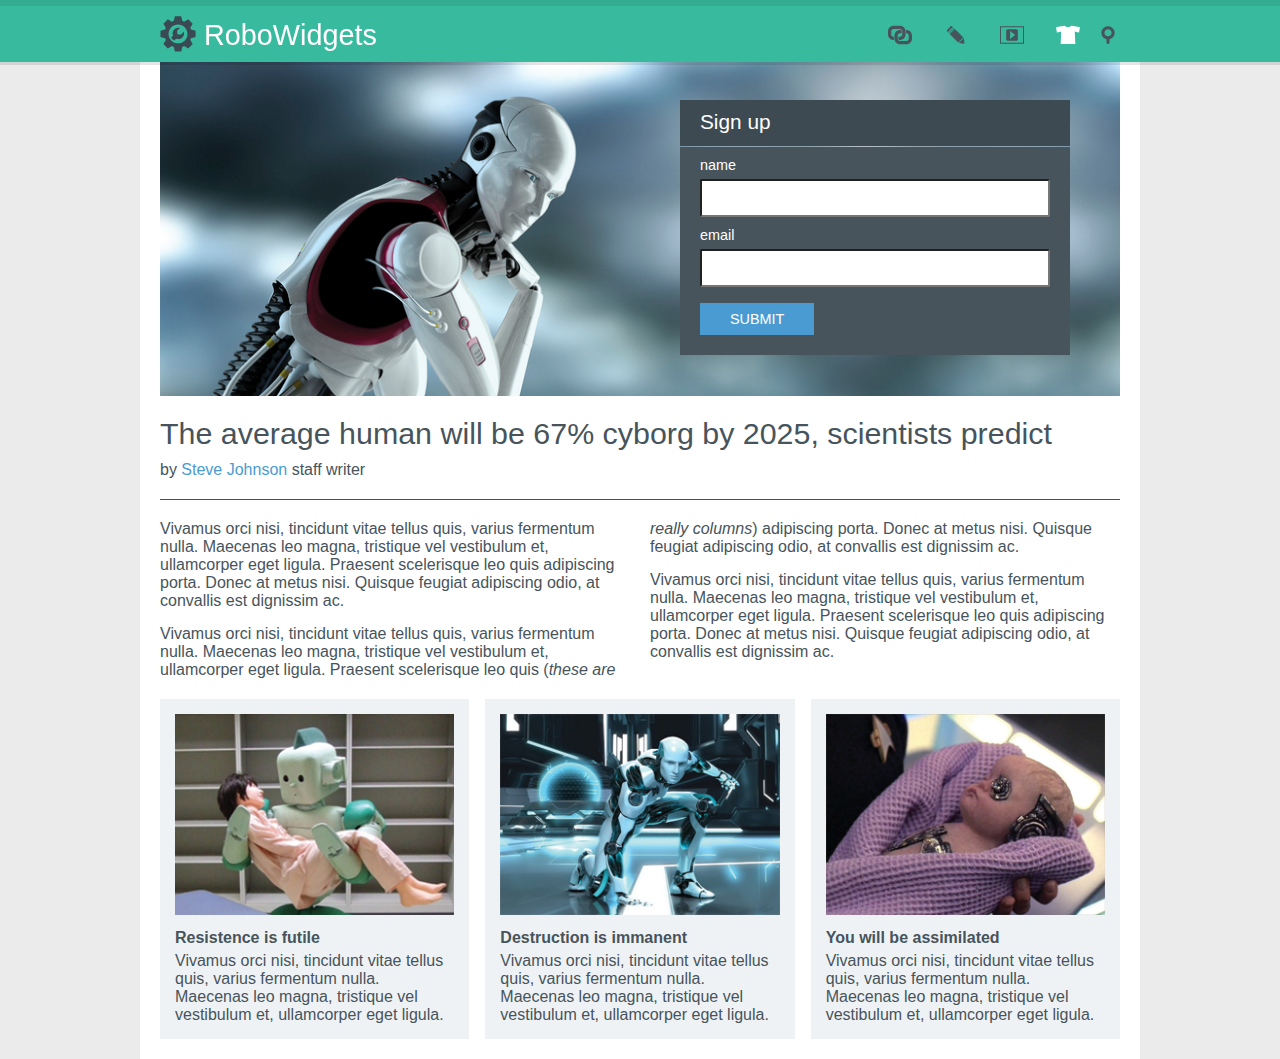
==== index.html @ dd58f107 "Done!" ====
<!DOCTYPE HTML>
<html lang="en">
<head>

    <!-- meta -->
    <meta charset="UTF-8">
    <meta name="viewport" content="width=device-width">

    <title>RoboWidgets</title>
    <meta name="description" content="Exquisite desserts for your special occassion.">

    <!-- fonts -->
    <link rel="stylesheet" href="robo-icons/styles.css">

    <!-- stylesheets -->
    <link rel="stylesheet" href="styles.css">

</head>
<body>

<header class="page-header-block group">

    <div class="sticky-block">
        <div class="page-wrap">

            <div class="brand-block">
                <a href="#home">
                    <img class="logo" src="img/robologo.svg" />
                    <span class="title"><strong>Robo</strong>Widgets</span>
                </a>
            </div>

            <nav class="nav-block">
                <a class="icon-hamburger compact-icon" href="#nav"><span>Navigation</span></a>

                <div class="body">
                    <a class="icon-links" href="#widgets"><span>Widgets</span></a>
                    <a class="icon-blog" href="#write"><span>Blog</span></a>
                    <a class="icon-vids" href="#video"><span>Vids</span></a>
                    <a class="icon-shirt active" href="#store"><span>Store</span></a>
                </div>
            </nav>

            <div class="search-block">
                <a class="icon-search" href="#search"><span>Search</span></a>
            </div>

        </div>
    </div>

    <div class="page-wrap">

        <form class="signup-block" action="" method="post">
            <header>
                <h1>Sign up</h1>
            </header>

            <div class="body">
                <div class="name">
                    <label>name</label><input type="text" />
                </div>

                <div class="email">
                    <label>email</label><input type="text" />
                </div>

                <button type="submit">Submit</button>
            </div>

        </form>

    </div>

</header>

<main class="page-content-block page-wrap">

    <article class="main-article-block">

        <header class="header-block">
            <div class="img-wrap">
                <img src="img/hdrimg.png" />
            </div>
            <h1>The average human will be 67% cyborg by 2025, scientists predict</h1>
            <div class="by">by <a href="#author">Steve Johnson</a> staff writer</div>
        </header>

        <div class="content">

            <p>Vivamus orci nisi, tincidunt vitae tellus quis, varius fermentum nulla. Maecenas leo magna, tristique vel vestibulum et, ullamcorper eget ligula. Praesent scelerisque leo quis adipiscing porta. Donec at metus nisi. Quisque feugiat adipiscing odio, at convallis est dignissim ac.</p>

            <p>Vivamus orci nisi, tincidunt vitae tellus quis, varius fermentum nulla. Maecenas leo magna, tristique vel vestibulum et, ullamcorper eget ligula. Praesent scelerisque leo quis (<em>these are really columns</em>) adipiscing porta. Donec at metus nisi. Quisque feugiat adipiscing odio, at convallis est dignissim ac.</p>

            <p>Vivamus orci nisi, tincidunt vitae tellus quis, varius fermentum nulla. Maecenas leo magna, tristique vel vestibulum et, ullamcorper eget ligula. Praesent scelerisque leo quis adipiscing porta. Donec at metus nisi. Quisque feugiat adipiscing odio, at convallis est dignissim ac.</p>

        </div>

    </article>

    <section class="recommended-articles-block group">
        <article>
            <img src="img/story1img.png" />
            <h1>Resistence is futile</h1>
            <p class="abstract">Vivamus orci nisi, tincidunt vitae tellus quis, varius fermentum nulla. Maecenas leo magna, tristique vel vestibulum et, ullamcorper eget ligula.</p>
        </article>

        <article>
            <img src="img/story2img.png" />
            <h1>Destruction is immanent</h1>
            <p class="abstract">Vivamus orci nisi, tincidunt vitae tellus quis, varius fermentum nulla. Maecenas leo magna, tristique vel vestibulum et, ullamcorper eget ligula.</p>
        </article>

        <article>
            <img src="img/story3img.png" />
            <h1>You will be assimilated</h1>
            <p class="abstract">Vivamus orci nisi, tincidunt vitae tellus quis, varius fermentum nulla. Maecenas leo magna, tristique vel vestibulum et, ullamcorper eget ligula.</p>
        </article>
    </section>

</main>


<!-- scripts -->
<script type="text/javascript" src="http://code.jquery.com/jquery-1.11.0.min.js"></script>
<script type="text/javascript">
$(function () {
    $(document).on('click', '.nav-block .compact-icon, .nav-block.active .body', function (e) {
        e.preventDefault();
        $(this).closest('.nav-block').toggleClass('active');
    });
});
</script>


</body>
</html>
---- robo-icons/styles.css ----
@charset "UTF-8";

@font-face {
  font-family: "robo-icons";
  src:url("fonts/robo-icons.eot");
  src:url("fonts/robo-icons.eot?#iefix") format("embedded-opentype"),
    url("fonts/robo-icons.woff") format("woff"),
    url("fonts/robo-icons.ttf") format("truetype"),
    url("fonts/robo-icons.svg#robo-icons") format("svg");
  font-weight: normal;
  font-style: normal;

}

[data-icon]:before {
  font-family: "robo-icons" !important;
  content: attr(data-icon);
  font-style: normal !important;
  font-weight: normal !important;
  font-variant: normal !important;
  text-transform: none !important;
  speak: none;
  line-height: 1;
  -webkit-font-smoothing: antialiased;
  -moz-osx-font-smoothing: grayscale;
}

[class^="icon-"]:before,
[class*=" icon-"]:before {
  font-family: "robo-icons" !important;
  font-style: normal !important;
  font-weight: normal !important;
  font-variant: normal !important;
  text-transform: none !important;
  speak: none;
  line-height: 1;
  -webkit-font-smoothing: antialiased;
  -moz-osx-font-smoothing: grayscale;
}

.icon-links:before {
  content: "a";
}
.icon-hamburger:before {
  content: "b";
}
.icon-blog:before {
  content: "c";
}
.icon-search:before {
  content: "d";
}
.icon-shirt:before {
  content: "e";
}
.icon-vids:before {
  content: "f";
}
---- styles.css ----
*, *:after, *:before {
    -webkit-box-sizing: border-box;
    -moz-box-sizing: border-box;
    box-sizing: border-box;
}

.group:after {
  content: "";
  display: table;
  clear: both;
}

p {
    margin: 15px 0 0;
}

p:first-child {
    margin-top: 0;
}

a {
    text-decoration: none;
}

body {
    font-size: 62.5%;
    font-size: 1.0rem;
    width: 100%;
    margin: 0;

   font-family: "HelveticaNeue-Light", "Helvetica Neue Light", "Helvetica Neue", Helvetica, Arial, "Lucida Grande", sans-serif;
   font-weight: 300;

   background-color: #EBEBEC;
}

body, a, input[type=text] {
   color: #47545B;
}

html {
    width: 100%;
}

.page-wrap {
    max-width: 1000px;
    margin: 0 auto;
    position: relative;
}


/* =PAGE HEADER BLOCK */

.page-header-block .sticky-block {
    background-color: #38BA9E;
    border-top: 6px solid #33AC92;
    width: 100%;
    padding: 10px 0px;
    position: fixed;
    z-index: 20;
    left: 0;
    right: 0;
    box-shadow: 0 3px 0 0 rgba(0, 0, 0, 0.1);
    font-size: 1.8rem;
}

.page-header-block .sticky-block .page-wrap {
    padding: 0 20px;
}

.brand-block .logo {
    height: 36px;
    width: 36px;
    vertical-align: bottom;
}

.brand-block .title {
    color: #FFFFFF;
}

[class^="icon-"] span {
    display: none;
}

.nav-block a,
.icon-search {
    text-decoration: none;
    font-size: 1.5rem;
    margin-left: 24px;
}

.page-header-block .sticky-block [class^=icon-]:hover,
.page-header-block .sticky-block [class^=icon-].active {
    transition: color 200ms;
    color: #FFFFFF;
}

.page-header-block .sticky-block [class^=icon-] {
    transition: color 200ms;
}

.brand-block,
.nav-block,
.search-block {
    display: inline-block;
}

.nav-block,
.search-block {
    vertical-align: middle;
    padding-top: 5px;
}

.nav-block .compact-icon {
    display: none;
}

.search-block {
    position: absolute;
    right: 20px;
}

.nav-block {
    position: absolute;
    right: 60px;
}


/* =SIGNUP BLOCK */

.signup-block {
    min-width: 390px;
    color: white;
    position: absolute;
    z-index: 10;
    right: 7%;
    top: 0;
    margin-top: 10%;
}

.signup-block .body {
    padding: 0 20px 20px;
    background-color: #47545B;
    margin-top: 1px;
}

.signup-block h1 {
    font-size: 1.3rem;
    font-weight: 500;
    background-color: #3D4A51;
    margin: 0;
    padding: 10px 20px;
    height: 46px;
}

.signup-block .name,
.signup-block .email {
    padding: 10px 0 0;
    max-width: 350px;
}

.signup-block label {
    font-size: 0.9rem;
    display: block;
    height: 17px;
}

.signup-block input {
    width: 100%;
    height: 38px;
    font-size: 1.3rem;
    padding: 3px;
    margin-top: 5px;
    color: #47545B;
    font-weight: normal;
    border-radius: 2px;
}

.signup-block input:focus {
    outline: none;
}

.signup-block button {
    background-color: #499BD2;
    color: white;
    border: none;
    padding: 7px 30px;
    font-size: 0.9rem;
    text-transform: uppercase;
    margin-top: 16px;
    margin-left: 0;
    cursor: pointer;
    height: 32px;
}


/* =PAGE CONTENT BLOCK */

.page-content-block {
    padding: 0 20px 20px;
    background-color: white;
    padding-top: 53px;
}

.main-article-block a {
    text-decoration: none;
    color: #499BD2;
}

.main-article-block .header-block {
    border-bottom: 1px solid #47545B;
    padding-bottom: 20px;
}

.main-article-block .header-block img {
    width: 100%;
    height: auto;
}

.main-article-block .header-block .img-wrap {
    width: 100%;
    height: 0;
    padding-bottom: 35.7%;
    overflow: hidden;
}

.main-article-block .header-block h1 {
    font-size: 1.9rem;
    font-weight: normal;
    margin: 20px 0 10px 0;
}

.main-article-block .header-block .by {
    font-size: 1.0rem;
}

.main-article-block .content {
   -moz-column-count: 2;
   -webkit-column-count: 2;
   -ms-column-count: 2;
   column-count: 2;

   -moz-column-gap: 20px;
   -webkit-column-gap: 20px;
   -ms-column-gap: 20px;
   column-gap: 20px;

   padding-top: 20px;
}


/* =RECOMMENDED ARTICLES BLOCK */

.recommended-articles-block {
    padding-top: 20px;

   -moz-column-count: 3;
   -webkit-column-count: 3;
   -ms-column-count: 3;
   column-count: 3;
}

.recommended-articles-block article {
    background-color: #EFF2F5;
    padding: 15px;
    width: 100%;
}

.recommended-articles-block h1 {
    font-size: 1.0rem;
    margin: 10px 0 5px;
}

.recommended-articles-block p {
    margin: 0;
}

.recommended-articles-block img {
    width: 100%;
    height: auto;
}

/******************/
/* =MEDIA QUERIES */
/******************/

@media (max-width: 900px) {

    /* SIGN UP */
    .signup-block {
        margin-top: 63px;
        right: 20px;
    }

    .main-article-block .header-block img {
        height: 100%;
        width: auto;
    }

    .main-article-block .header-block .img-wrap {
        height: 265px;
        padding: 0;
        max-width: 100%;
    }

    .main-article-block .content {
        -moz-column-count: 1;
        -webkit-column-count: 1;
        -ms-column-count: 1;
        column-count: 1;
    }
}

@media (max-width: 750px) {

    /* =IMG WRAP */
    .main-article-block .header-block img {
        display: block;
        float: right;
    }

    .recommended-articles-block {
        padding-top: 20px;

       -moz-column-count: 1;
       -webkit-column-count: 1;
       -ms-column-count: 1;
       column-count: 1;
    }

    .recommended-articles-block article {
        width: 49%;
        float: left;
        margin-left: 2%;
        margin-top: 2%;
    }

    .recommended-articles-block article:nth-child(odd) {
        margin-left: 0;
    }

    .recommended-articles-block article:last-child:nth-child(odd) {
        width: 100%;
    }

    .recommended-articles-block article:last-child:nth-child(odd) img {
        width: 47%;
        float: left;
    }

    .recommended-articles-block article:last-child:nth-child(odd) h1,
    .recommended-articles-block article:last-child:nth-child(odd) .abstract {
        width: 47%;
        float: right;
    }
}

@media (max-width: 650px) {
    .signup-block {
        margin-top: 200px;
        right: 18%;
    }

    .main-article-block .header-block img {
        float: none;
    }

    .main-article-block .header-block h1 {
        padding-top: 150px;
    }

    /* =NAV BLOCK */
    .nav-block {
        right: 16px;
    }

    .search-block {
        right: 56px;
    }

    .nav-block .compact-icon {
        display: inline-block;
    }

    .nav-block.active .body {
        visibility: visible;
        opacity: 1;
        transition-property: visibility, opacity;
        transition-duration: 200ms;
    }

    .nav-block .body {
        opacity: 0;
        visibility: hidden;
        transition-property: opacity, visibility;
        transition-duration: 200ms;

        background-color: #30A288;
        position: absolute;
        z-index: 30;
        right: -16px;
        padding: 17px;
        text-align: center;
    }

    .nav-block .body:before {
        content: "";
        position: absolute;
        top: -10px;
        left: 19px;
        border-bottom: 10px solid black;
        border-bottom-color: #30A288;
        border-left: 10px solid transparent;
        border-right: 10px solid transparent;
    }

    .nav-block .body a {
        display: block;
        margin-left: 0;
        margin-top: 15px;
    }

    /* =PAGE HEADER BLOCK */
    .page-content-block.page-wrap {
        padding: 0;
    }

    .main-article-block {
        padding: 0 10px;
    }

    .signup-block {
        margin-top: 202px;
        width: 100%;
        right: 0;
    }

    .main-article-block .header-block img {
        width: 100%;
        height: auto;
    }

    .main-article-block .header-block .img-wrap {
        /* brute force override the padding on main article block */
        position: absolute;
        left: 0;
        top: 41px;
    }

    .main-article-block .header-block h1 {
        padding-top: 460px;
    }
}

@media (max-width: 400px) {

    /* =BRAND BLOCK */
    .brand-block {
        font-size: 1.3rem;
    }

    .brand-block .logo {
        height: 30px;
        width: 30px;
    }

    .signup-block {
        width: 100%;
        min-width: 100%;
    }

    .main-article-block .header-block .img-wrap {
        width: 100%;
    }

    .main-article-block .header-block img {
        width: 100%;
    }

    .recommended-articles-block article {
        width: 100%;
        float: none;
        margin: 16px 0 0;
    }

    .recommended-articles-block article:last-child:nth-child(odd) img,
    .recommended-articles-block article:last-child:nth-child(odd) h1,
    .recommended-articles-block article:last-child:nth-child(odd) .abstract {
        width: 100%;
        float: none;
    }
}

@media (max-width: 380px) {
    .main-article-block .header-block .img-wrap {
        height: 140px;
        width: 100%;
    }

    .main-article-block .header-block img {
        height: 100%;
        width: auto;
    }
}
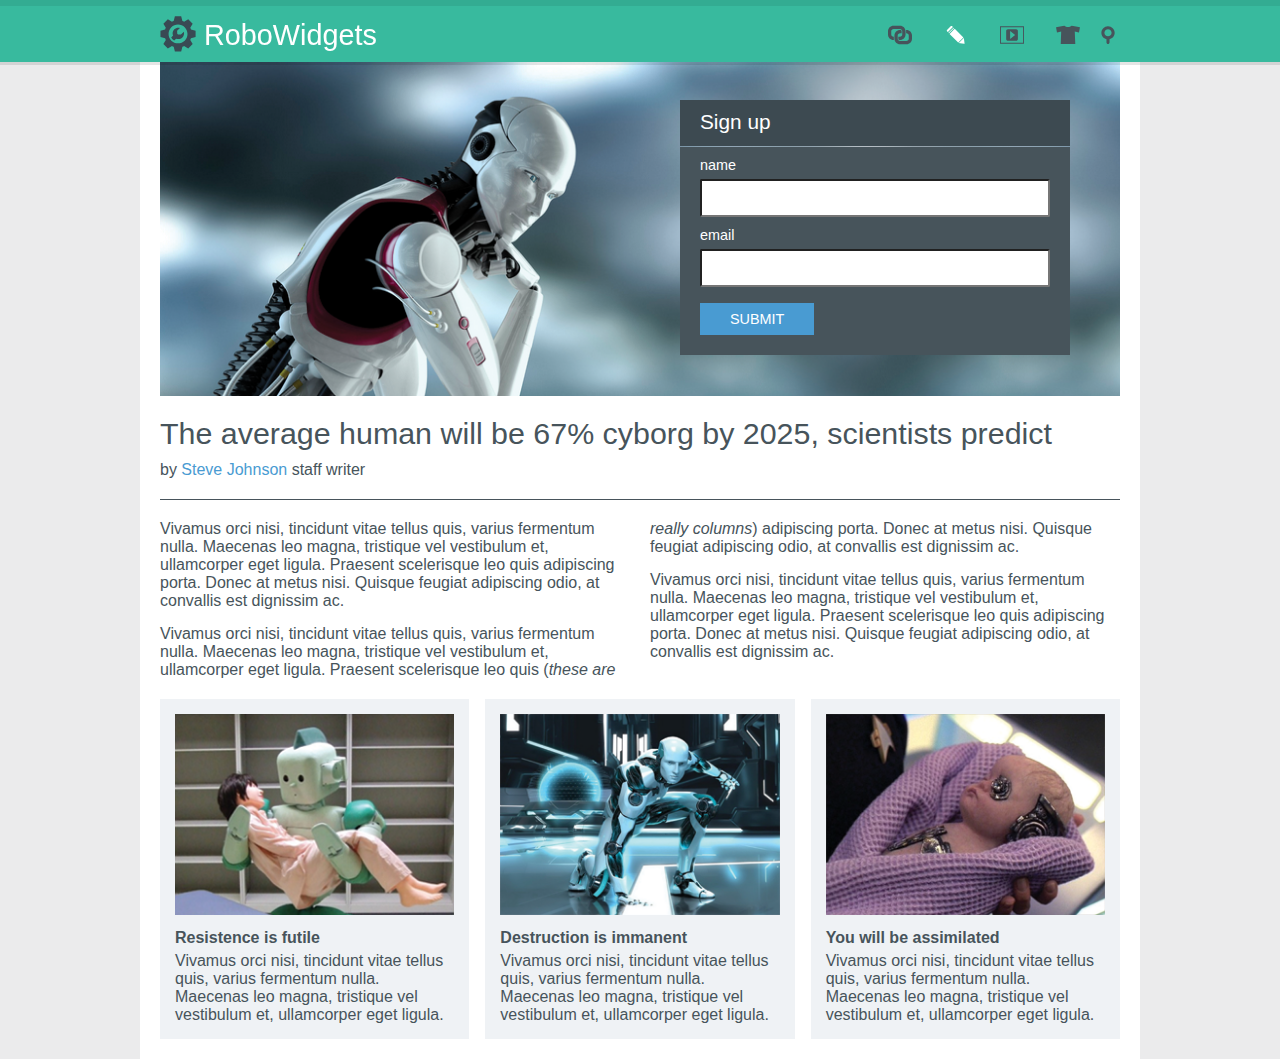
==== commit 88401699: "Fixes links" ====
--- a/index.html
+++ b/index.html
@@ -25,25 +25,25 @@
         <div class="page-wrap">
 
             <div class="brand-block">
-                <a href="#home">
+                <a href="#home" title="Home">
                     <img class="logo" src="img/robologo.svg" />
                     <span class="title"><strong>Robo</strong>Widgets</span>
                 </a>
             </div>
 
             <nav class="nav-block">
-                <a class="icon-hamburger compact-icon" href="#nav"><span>Navigation</span></a>
+                <a class="icon-hamburger compact-icon" href="#nav" title="Navigation"><span>Navigation</span></a>
 
                 <div class="body">
-                    <a class="icon-links" href="#widgets"><span>Widgets</span></a>
-                    <a class="icon-blog" href="#write"><span>Blog</span></a>
-                    <a class="icon-vids" href="#video"><span>Vids</span></a>
-                    <a class="icon-shirt active" href="#store"><span>Store</span></a>
+                    <a class="icon-links" href="#links" title="Links"><span>Links</span></a>
+                    <a class="icon-blog active" href="#blog" title="Blog"><span>Blog</span></a>
+                    <a class="icon-vids" href="#vids" title="Vids"><span>Vids</span></a>
+                    <a class="icon-shirt" href="#shirts" title="Shirts"><span>Shirts</span></a>
                 </div>
             </nav>
 
             <div class="search-block">
-                <a class="icon-search" href="#search"><span>Search</span></a>
+                <a class="icon-search" href="#search" title="Search"><span>Search</span></a>
             </div>
 
         </div>
--- a/styles.css
+++ b/styles.css
@@ -467,6 +467,7 @@
     .signup-block {
         width: 100%;
         min-width: 100%;
+        margin-top: 140px;
     }
 
     .main-article-block .header-block .img-wrap {
@@ -489,6 +490,20 @@
         width: 100%;
         float: none;
     }
+
+    .page-header-block .sticky-block {
+        position: relative;
+    }
+
+    .main-article-block .header-block .img-wrap {
+        position: absolute;
+        left: 0;
+        top: -20px;
+    }
+
+    .main-article-block .header-block h1 {
+        padding-top: 390px;
+    }
 }
 
 @media (max-width: 380px) {
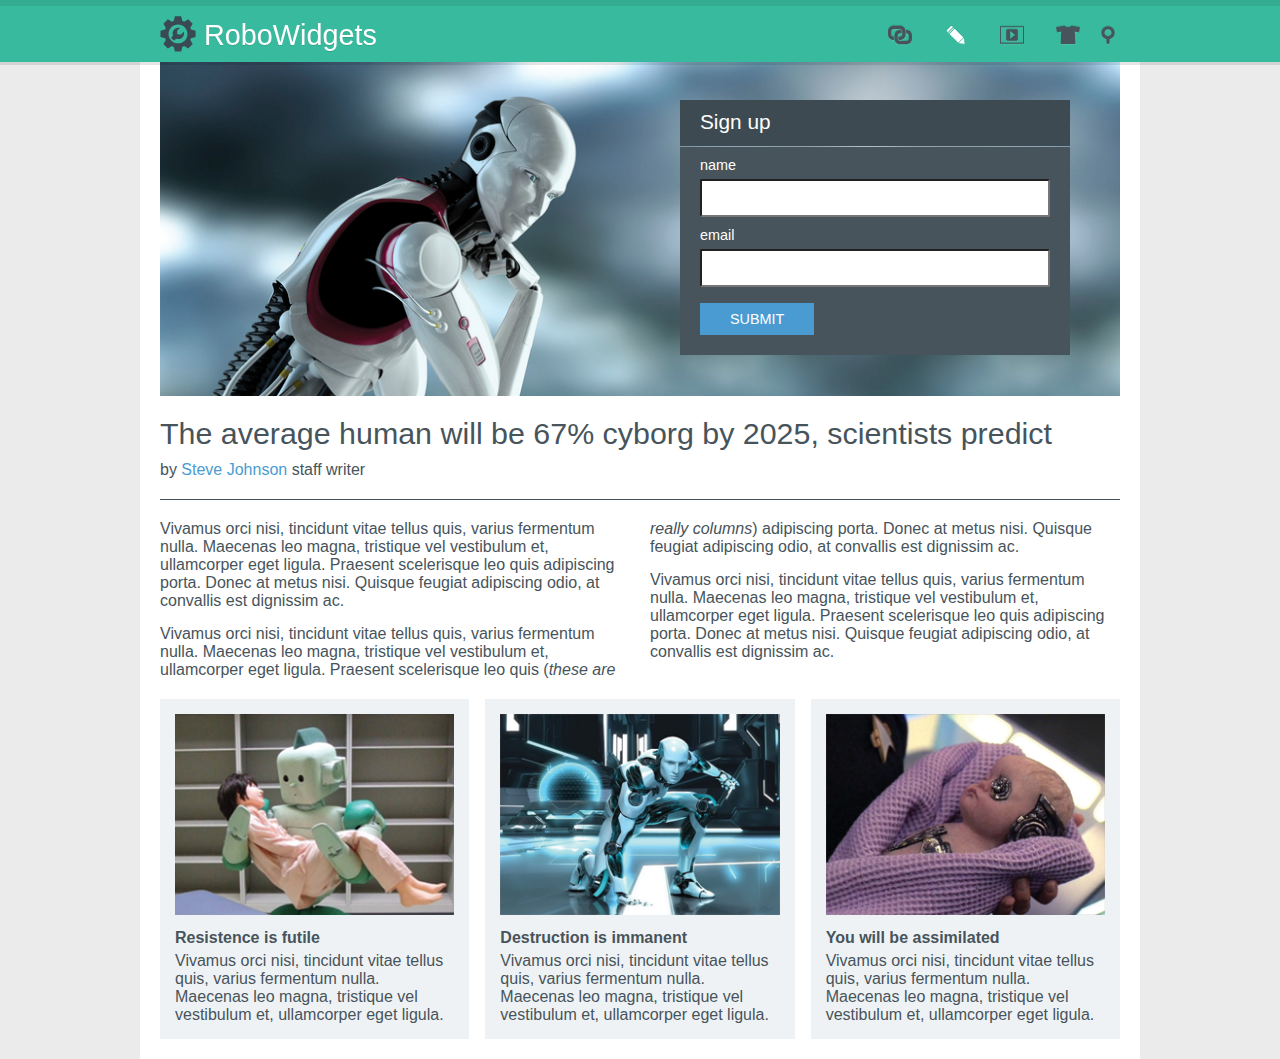
==== commit 2d7871a7: "Adds icon" ====
--- a/index.html
+++ b/index.html
@@ -7,6 +7,7 @@
     <meta charset="UTF-8">
     <meta name="viewport" content="width=device-width">
 
+    <link rel="shortcut icon" href="img/logo.png" type="image/x-icon" />
     <title>RoboWidgets</title>
     <meta name="description" content="Exquisite desserts for your special occassion.">
 
--- a/styles.css
+++ b/styles.css
@@ -76,6 +76,7 @@
 
 .brand-block .title {
     color: #FFFFFF;
+    text-shadow: 0 1px 0 rgba(0, 0, 0, 0.1);
 }
 
 [class^="icon-"] span {
@@ -87,6 +88,7 @@
     text-decoration: none;
     font-size: 1.5rem;
     margin-left: 24px;
+    text-shadow: 0 1px 0 rgba(255, 255, 255, 0.1), 0 -1px 0 rgba(0, 0, 0, 0.1);
 }
 
 .page-header-block .sticky-block [class^=icon-]:hover,
@@ -516,4 +518,4 @@
         height: 100%;
         width: auto;
     }
-}+}
